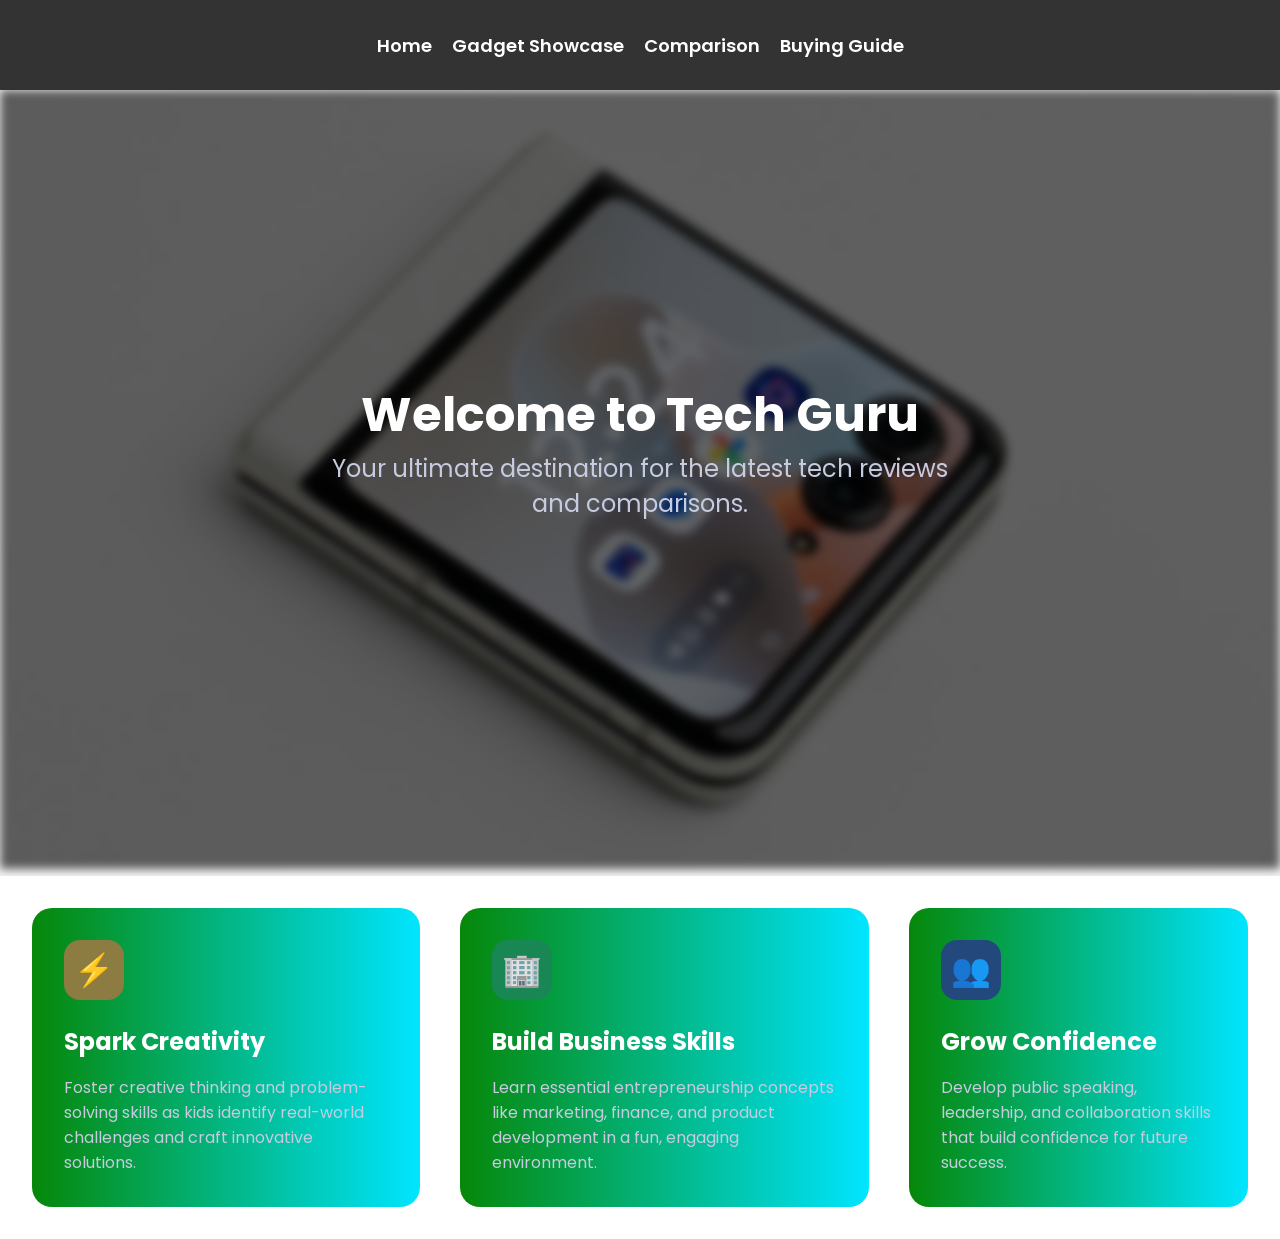
==== index.html @ 29c685c3 "first commit" ====
<!DOCTYPE html>
<html>
  <head>
    <title>Tech Guru</title>
    <link rel="stylesheet" href="style.css" />
  </head>
  <body>
    <nav>
      <ul>
        <li><a href="#">Home</a></li>
        <li><a href="#">Gadget Showcase</a></li>
        <li><a href="#">Comparison</a></li>
        <li><a href="#">Buying Guide</a></li>
      </ul>
    </nav>
    <main>
      <div class="hero-container">
        <img src="image1.png" alt="" />
        <div class="hero-text">
          <h1>Welcome to Tech Guru</h1>
          <p>
            Your ultimate destination for the latest tech reviews and
            comparisons.
          </p>
        </div>
      </div>

      <div class="card-container">
        <div class="card">
          <div class="icon" style="background: #8c7c41">
            ⚡
          </div>
          <h2>Spark Creativity</h2>
          <p>
            Foster creative thinking and problem-solving skills as kids identify
            real-world challenges and craft innovative solutions.
          </p>
        </div>
        <div class="card">
          <div class="icon" style="background: #198754">
            🏢
          </div>
          <h2>Build Business Skills</h2>
          <p>
            Learn essential entrepreneurship concepts like marketing, finance,
            and product development in a fun, engaging environment.
          </p>
        </div>
        <div class="card">
          <div class="icon" style="background: #23497c">
            👥
          </div>
          <h2>Grow Confidence</h2>
          <p>
            Develop public speaking, leadership, and collaboration skills that
            build confidence for future success.
          </p>
        </div>
      </div>
    </main>
  </body>
</html>
---- style.css ----
@import url('https://fonts.googleapis.com/css2?family=Poppins:ital,wght@0,100;0,200;0,300;0,400;0,500;0,600;0,700;0,800;0,900;1,100;1,200;1,300;1,400;1,500;1,600;1,700;1,800;1,900&display=swap');
*{
    margin: 0;
    padding: 0;
    box-sizing: border-box;
}
body{
    font-family: 'Poppins', sans-serif;
    background: #f4f4f4;
}
nav{
    background: #333;
    color: #fff;
    padding: 15px 0;
    text-align: center;
    display: flex;
    justify-content: center;
    align-items: center;
    width: 100%;
    height: 90px;
}

nav ul{
    list-style: none;
    display: flex;
    justify-content: center;
    align-items: center;
    gap: 20px;
}

nav ul li{
    cursor: pointer;
    font-weight: 600;
    font-size: large;
}

nav ul li a{
    text-decoration: none;
    color: inherit;
    transition: all ease 0.3s;

}

nav ul li a:hover{
    font-size: larger;
}

.hero-container{
    overflow: hidden;
}

img{ 
    width: 100%;
    height: 86.52vh;
    position: relative;
    object-fit: cover;
    filter: blur(5px) brightness(40%);
}
.hero-text{
    position: absolute;
    top: 50%;
    left: 50%;
    color: white;
    transform: translate(-50%, -50%);
    font-size: x-large;
    text-align: center;
}
.card-container {
  display: flex;
  gap: 40px;
  background: #fff;
  padding: 2rem;
}
.card {
  background-image: linear-gradient(to right, rgb(6, 135, 9), rgb(0, 229, 255));
  padding: 2rem;
  border-radius: 20px;
  color: #fff;
}
.icon {
  width: 60px;
  height: 60px;
  border-radius: 16px;
  display: flex;
  align-items: center;
  justify-content: center;
  font-size: 2rem;
  margin-bottom: 1.5rem;
}
h2 {
  margin-bottom: 1rem;
  font-weight: bold;
}
p {
  color: #c7cbe0;
}
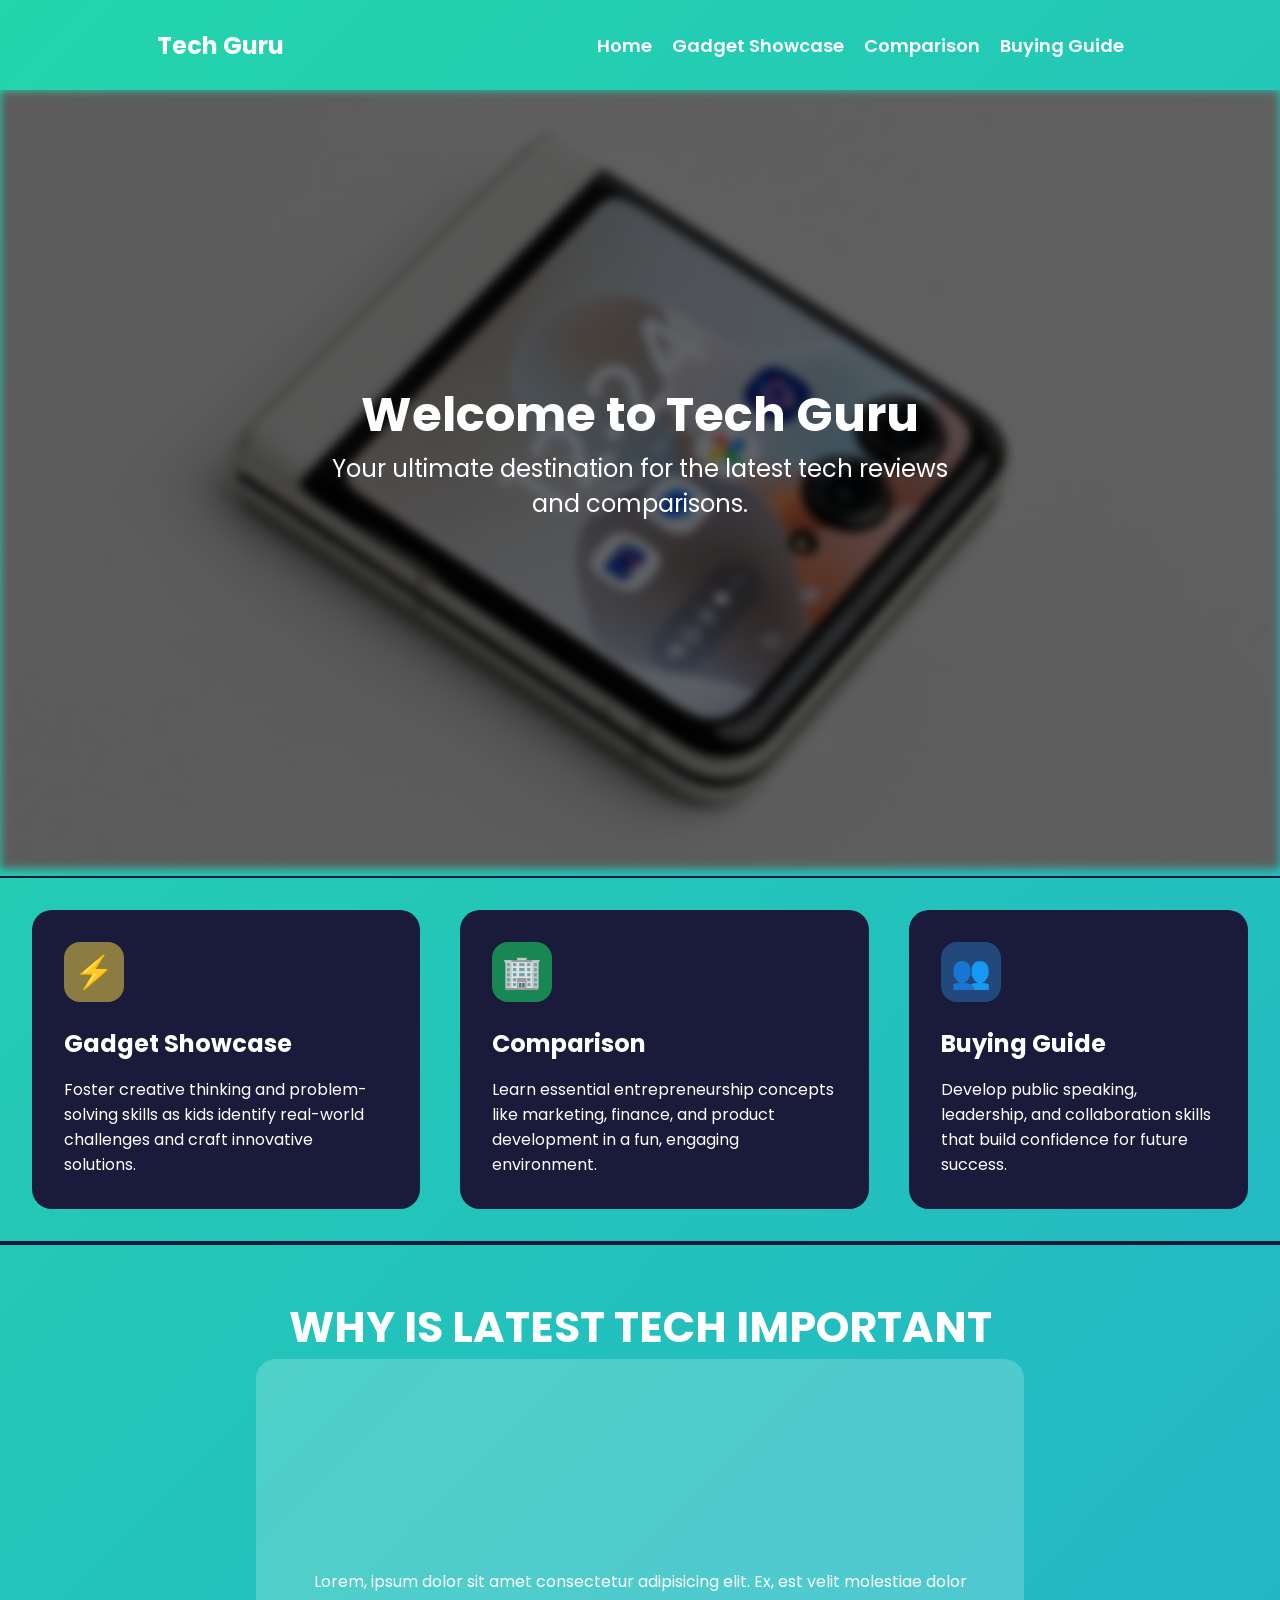
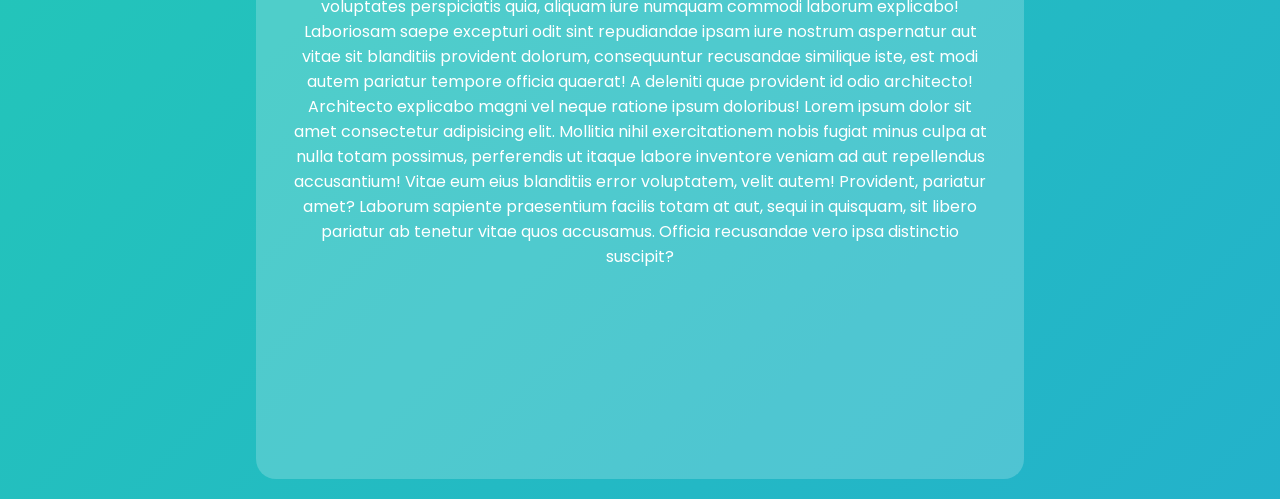
==== commit 2f81fe57: "wow" ====
--- a/index.html
+++ b/index.html
@@ -1,62 +1,87 @@
 <!DOCTYPE html>
 <html>
-  <head>
-    <title>Tech Guru</title>
-    <link rel="stylesheet" href="style.css" />
-  </head>
-  <body>
-    <nav>
+
+<head>
+  <title>Tech Guru</title>
+  <link rel="stylesheet" href="style.css" />
+  <style>
+    .blur-container {
+      display: flex;
+      justify-content: center;
+      align-items: center;
+      flex-direction: column;
+      width: 60vw;
+      height: 80vh;
+      background: rgba(255, 255, 255 , 0.2); /* Not just transparent! */
+      color: white;
+      border-radius: 20px;
+      padding: 2em;
+      text-align: center;
+}
+  </style>
+</head>
+
+<body>
+  <header>
+    <nav class="nav-footer">
+      <div> 
+        <h1>Tech Guru</h1>
+      </div>
       <ul>
-        <li><a href="#">Home</a></li>
-        <li><a href="#">Gadget Showcase</a></li>
-        <li><a href="#">Comparison</a></li>
-        <li><a href="#">Buying Guide</a></li>
+        <li><a href="/index.html">Home</a></li>
+        <li><a href="/gadget.html">Gadget Showcase</a></li>
+        <li><a href="/comparison.html">Comparison</a></li>
+        <li><a href="/buying_guide.html">Buying Guide</a></li>
       </ul>
     </nav>
-    <main>
-      <div class="hero-container">
-        <img src="image1.png" alt="" />
-        <div class="hero-text">
-          <h1>Welcome to Tech Guru</h1>
-          <p>
-            Your ultimate destination for the latest tech reviews and
-            comparisons.
-          </p>
-        </div>
-      </div>
+  </header>
+  <div class="hero-container">
+    <img src="image1.png" alt="" class="hero-bg-img" />
+    <div class="hero-text">
+      <h1>Welcome to Tech Guru</h1>
+      <p>
+        Your ultimate destination for the latest tech reviews and
+        comparisons.
+      </p>
+    </div>
+  </div>
+  <div class="hr"></div>
+  <div class="card-container">
+    <div class="card">
+      <div class="icon" style="background: #8c7c41">⚡</div>
+      <h2>Gadget Showcase</h2>
+      <p>
+        Foster creative thinking and problem-solving skills as kids identify
+        real-world challenges and craft innovative solutions.
+      </p>
+    </div>
+    <div class="card">
+      <div class="icon" style="background: #198754">🏢</div>
+      <h2>Comparison</h2>
+      <p>
+        Learn essential entrepreneurship concepts like marketing, finance,
+        and product development in a fun, engaging environment.
+      </p>
+    </div>
+    <div class="card">
+      <div class="icon" style="background: #23497c">👥</div>
+      <h2>Buying Guide</h2>
+      <p>
+        Develop public speaking, leadership, and collaboration skills that
+        build confidence for future success.
+      </p>
+    </div>
+  </div>
+  <div class="hr"></div>
+  <div class="hr"></div>
+  <h1 style="font-size:43px; color: white; display: flex; justify-content: center; align-items: center; margin-top: 50px;">WHY IS LATEST TECH IMPORTANT</h1>
+  <div style="display: flex; justify-content: center; align-items: center; margin-bottom: 20px;">
+      <div class="blur-container">
+      <p>Lorem, ipsum dolor sit amet consectetur adipisicing elit. Ex, est velit molestiae dolor voluptates perspiciatis quia, aliquam iure numquam commodi laborum explicabo! Laboriosam saepe excepturi odit sint repudiandae ipsam iure nostrum aspernatur aut vitae sit blanditiis provident dolorum, consequuntur recusandae similique iste, est modi autem pariatur tempore officia quaerat! A deleniti quae provident id odio architecto! Architecto explicabo magni vel neque ratione ipsum doloribus! Lorem ipsum dolor sit amet consectetur adipisicing elit. Mollitia nihil exercitationem nobis fugiat minus culpa at nulla totam possimus, perferendis ut itaque labore inventore veniam ad aut repellendus accusantium! Vitae eum eius blanditiis error voluptatem, velit autem! Provident, pariatur amet? Laborum sapiente praesentium facilis totam at aut, sequi in quisquam, sit libero pariatur ab tenetur vitae quos accusamus. Officia recusandae vero ipsa distinctio suscipit?
+      </p>
+    </div>
+  </div>
 
-      <div class="card-container">
-        <div class="card">
-          <div class="icon" style="background: #8c7c41">
-            ⚡
-          </div>
-          <h2>Spark Creativity</h2>
-          <p>
-            Foster creative thinking and problem-solving skills as kids identify
-            real-world challenges and craft innovative solutions.
-          </p>
-        </div>
-        <div class="card">
-          <div class="icon" style="background: #198754">
-            🏢
-          </div>
-          <h2>Build Business Skills</h2>
-          <p>
-            Learn essential entrepreneurship concepts like marketing, finance,
-            and product development in a fun, engaging environment.
-          </p>
-        </div>
-        <div class="card">
-          <div class="icon" style="background: #23497c">
-            👥
-          </div>
-          <h2>Grow Confidence</h2>
-          <p>
-            Develop public speaking, leadership, and collaboration skills that
-            build confidence for future success.
-          </p>
-        </div>
-      </div>
-    </main>
-  </body>
-</html>
+</body>
+
+</html>
--- a/style.css
+++ b/style.css
@@ -1,78 +1,92 @@
 @import url('https://fonts.googleapis.com/css2?family=Poppins:ital,wght@0,100;0,200;0,300;0,400;0,500;0,600;0,700;0,800;0,900;1,100;1,200;1,300;1,400;1,500;1,600;1,700;1,800;1,900&display=swap');
 *{
-    margin: 0;
-    padding: 0;
-    box-sizing: border-box;
+  margin: 0;
+  padding: 0;
+  box-sizing: border-box;
 }
+@keyframes gradient {
+  0%, 100% { background-position: 0% 50%; }
+  50% { background-position: 100% 50%; }
+}
+
 body{
-    font-family: 'Poppins', sans-serif;
-    background: #f4f4f4;
+  font-family: 'Poppins', sans-serif;
+  background: linear-gradient(-45deg, #ee7752, #e73c7e, #23a6d5, #23d5ab);
+  background-size: 400% 400%;
+  animation: gradient 15s ease infinite;
+  min-height: 100vh;
 }
-nav{
-    background: #333;
-    color: #fff;
-    padding: 15px 0;
-    text-align: center;
-    display: flex;
-    justify-content: center;
-    align-items: center;
-    width: 100%;
-    height: 90px;
+
+header{
+  display: flex;
+  justify-content: space-between;
+  align-items: center;
+}
+.nav-footer{
+  background: url('https://upload.wikimedia.org/wikipedia/commons/e/e4/StarfieldSimulation.gif');
+  background-repeat: no-repeat;
+  background-size: cover;
+  color: #fff;
+  text-align: center;
+  display: flex;
+  justify-content: space-around;
+  align-items: center;
+  width: 100%;
+  height: 90px;
 }
 
 nav ul{
-    list-style: none;
-    display: flex;
-    justify-content: center;
-    align-items: center;
-    gap: 20px;
+  list-style: none;
+  display: flex;
+  justify-content: center;
+  align-items: center;
+  gap: 20px;
 }
 
 nav ul li{
-    cursor: pointer;
-    font-weight: 600;
-    font-size: large;
+  cursor: pointer;
+  font-weight: 600;
+  font-size: large;
 }
 
 nav ul li a{
-    text-decoration: none;
-    color: inherit;
-    transition: all ease 0.3s;
+  text-decoration: none;
+  color: inherit;
+  transition: all ease 0.3s;
 
 }
 
 nav ul li a:hover{
-    font-size: larger;
+  font-size: larger;
 }
 
 .hero-container{
-    overflow: hidden;
+  overflow: hidden;
 }
 
-img{ 
-    width: 100%;
-    height: 86.52vh;
-    position: relative;
-    object-fit: cover;
-    filter: blur(5px) brightness(40%);
+.hero-bg-img{ 
+  width: 100%;
+  height: 86.52vh;
+  position: relative;
+  object-fit: cover;
+  filter: blur(5px) brightness(40%);
 }
 .hero-text{
-    position: absolute;
-    top: 50%;
-    left: 50%;
-    color: white;
-    transform: translate(-50%, -50%);
-    font-size: x-large;
-    text-align: center;
+  position: absolute;
+  top: 50%;
+  left: 50%;
+  color: white;
+  transform: translate(-50%, -50%);
+  font-size: x-large;
+  text-align: center;
 }
 .card-container {
   display: flex;
   gap: 40px;
-  background: #fff;
   padding: 2rem;
 }
 .card {
-  background-image: linear-gradient(to right, rgb(6, 135, 9), rgb(0, 229, 255));
+  background-color: #1A1A3A;
   padding: 2rem;
   border-radius: 20px;
   color: #fff;
@@ -91,6 +105,8 @@
   margin-bottom: 1rem;
   font-weight: bold;
 }
-p {
-  color: #c7cbe0;
-}   +.hr{
+  width: 100%;
+  height: 2px;
+  background: #1A1A3A;
+}
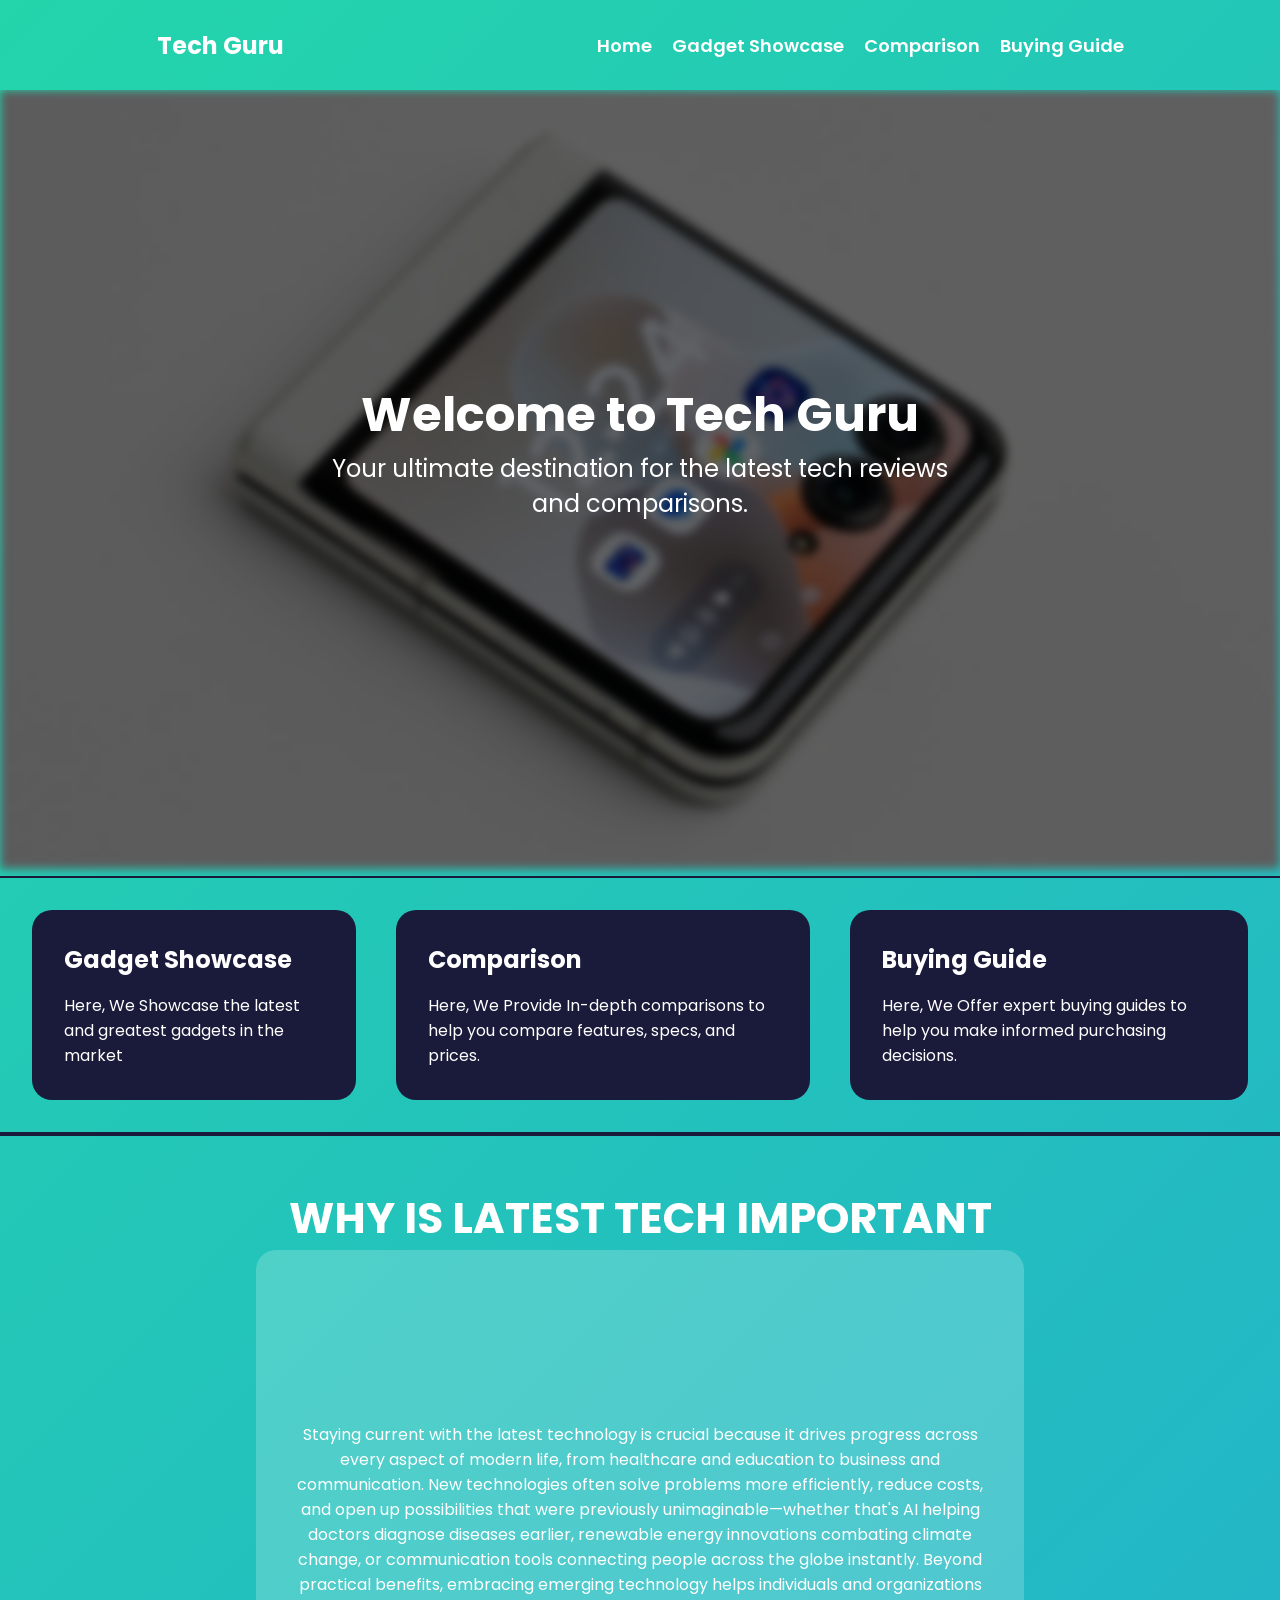
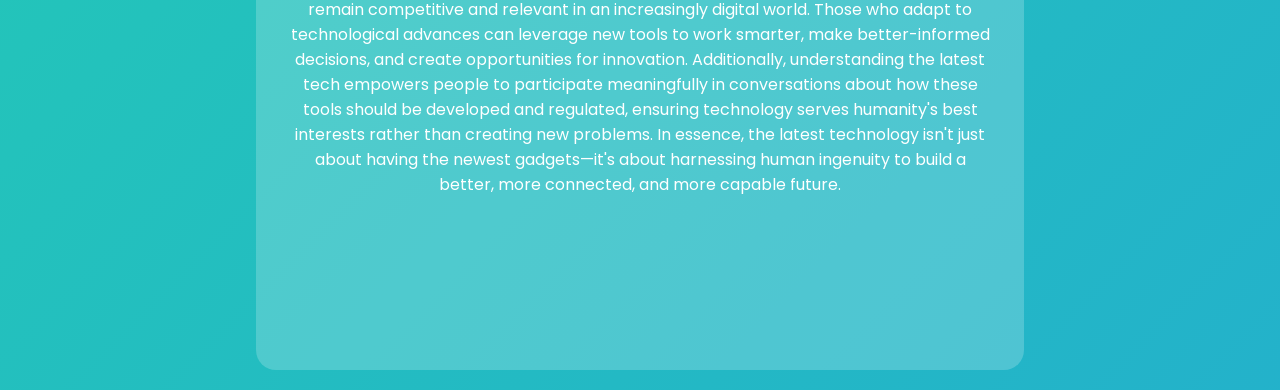
==== commit f6cf0afa: "last" ====
--- a/index.html
+++ b/index.html
@@ -48,27 +48,23 @@
   <div class="hr"></div>
   <div class="card-container">
     <div class="card">
-      <div class="icon" style="background: #8c7c41">⚡</div>
       <h2>Gadget Showcase</h2>
       <p>
-        Foster creative thinking and problem-solving skills as kids identify
-        real-world challenges and craft innovative solutions.
+        Here, We Showcase the latest and greatest gadgets in the market
       </p>
     </div>
     <div class="card">
-      <div class="icon" style="background: #198754">🏢</div>
       <h2>Comparison</h2>
       <p>
-        Learn essential entrepreneurship concepts like marketing, finance,
-        and product development in a fun, engaging environment.
+        Here, We Provide In-depth comparisons to help you compare features,
+        specs, and prices.
       </p>
     </div>
     <div class="card">
-      <div class="icon" style="background: #23497c">👥</div>
       <h2>Buying Guide</h2>
       <p>
-        Develop public speaking, leadership, and collaboration skills that
-        build confidence for future success.
+        Here, We Offer expert buying guides to help you make informed
+        purchasing decisions.
       </p>
     </div>
   </div>
@@ -77,7 +73,7 @@
   <h1 style="font-size:43px; color: white; display: flex; justify-content: center; align-items: center; margin-top: 50px;">WHY IS LATEST TECH IMPORTANT</h1>
   <div style="display: flex; justify-content: center; align-items: center; margin-bottom: 20px;">
       <div class="blur-container">
-      <p>Lorem, ipsum dolor sit amet consectetur adipisicing elit. Ex, est velit molestiae dolor voluptates perspiciatis quia, aliquam iure numquam commodi laborum explicabo! Laboriosam saepe excepturi odit sint repudiandae ipsam iure nostrum aspernatur aut vitae sit blanditiis provident dolorum, consequuntur recusandae similique iste, est modi autem pariatur tempore officia quaerat! A deleniti quae provident id odio architecto! Architecto explicabo magni vel neque ratione ipsum doloribus! Lorem ipsum dolor sit amet consectetur adipisicing elit. Mollitia nihil exercitationem nobis fugiat minus culpa at nulla totam possimus, perferendis ut itaque labore inventore veniam ad aut repellendus accusantium! Vitae eum eius blanditiis error voluptatem, velit autem! Provident, pariatur amet? Laborum sapiente praesentium facilis totam at aut, sequi in quisquam, sit libero pariatur ab tenetur vitae quos accusamus. Officia recusandae vero ipsa distinctio suscipit?
+      <p>Staying current with the latest technology is crucial because it drives progress across every aspect of modern life, from healthcare and education to business and communication. New technologies often solve problems more efficiently, reduce costs, and open up possibilities that were previously unimaginable—whether that's AI helping doctors diagnose diseases earlier, renewable energy innovations combating climate change, or communication tools connecting people across the globe instantly. Beyond practical benefits, embracing emerging technology helps individuals and organizations remain competitive and relevant in an increasingly digital world. Those who adapt to technological advances can leverage new tools to work smarter, make better-informed decisions, and create opportunities for innovation. Additionally, understanding the latest tech empowers people to participate meaningfully in conversations about how these tools should be developed and regulated, ensuring technology serves humanity's best interests rather than creating new problems. In essence, the latest technology isn't just about having the newest gadgets—it's about harnessing human ingenuity to build a better, more connected, and more capable future.
       </p>
     </div>
   </div>
